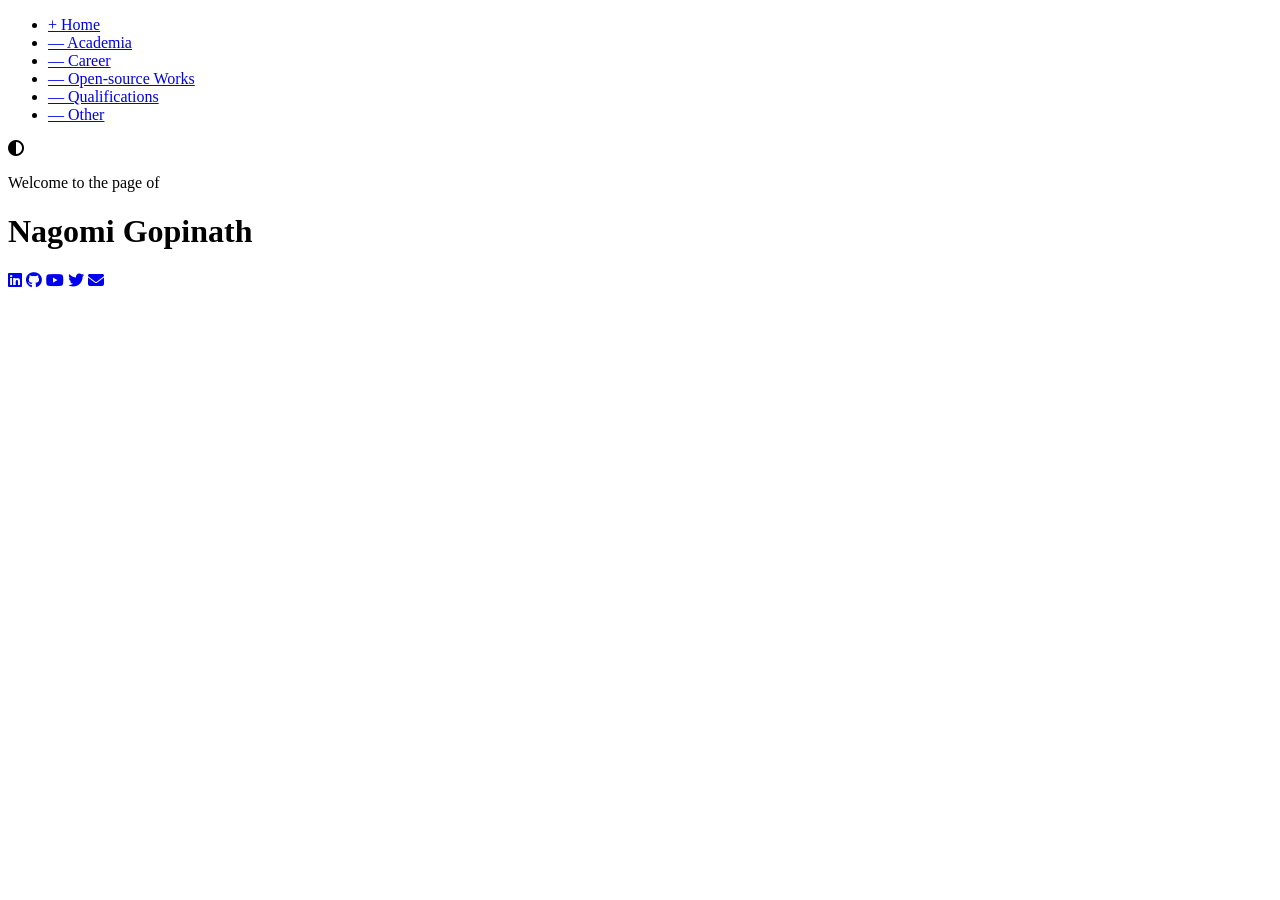
==== index.html @ 9bb97345 "Create home page" ====
<!DOCTYPE html>
<html lang="en">
<head>
    <meta charset="UTF-8">
    <meta name="viewport" content="width=device-width, initial-scale=1.0">
    <title>Welcome to my page</title>
    <link rel="stylesheet" href="style.css">
    <link rel="stylesheet" href="https://cdnjs.cloudflare.com/ajax/libs/font-awesome/6.4.0/css/all.min.css">
</head>
<body>

    <div class="background-overlay"></div>

    <div class="container">
        <nav class="sidebar">
            <ul>
                <li><a href="#home">+ Home</a></li>
                <li><a href="#academia">— Academia</a></li>
                <li><a href="#career">— Career</a></li>
                <li><a href="#open-source">— Open-source Works</a></li>
                <li><a href="#qualifications">— Qualifications</a></li>
                <li><a href="#other">— Other</a></li>
            </ul>
            <div class="theme-toggle">
                <i class="fa-solid fa-circle-half-stroke"></i>
            </div>
        </nav>

        <main class="main-content">
            <p class="subtitle">Welcome to the page of</p>
            <h1 class="title">Nagomi Gopinath</h1>
            
            <div class="social-links">
                <a href="#" target="_blank"><i class="fa-brands fa-linkedin"></i></a>
                <a href="#" target="_blank"><i class="fa-brands fa-github"></i></a>
                <a href="#" target="_blank"><i class="fa-brands fa-youtube"></i></a>
                <a href="#" target="_blank"><i class="fa-brands fa-twitter"></i></a>
                <a href="mailto:your-email@example.com"><i class="fa-solid fa-envelope"></i></a>
            </div>
        </main>
    </div>

</body>
</html>
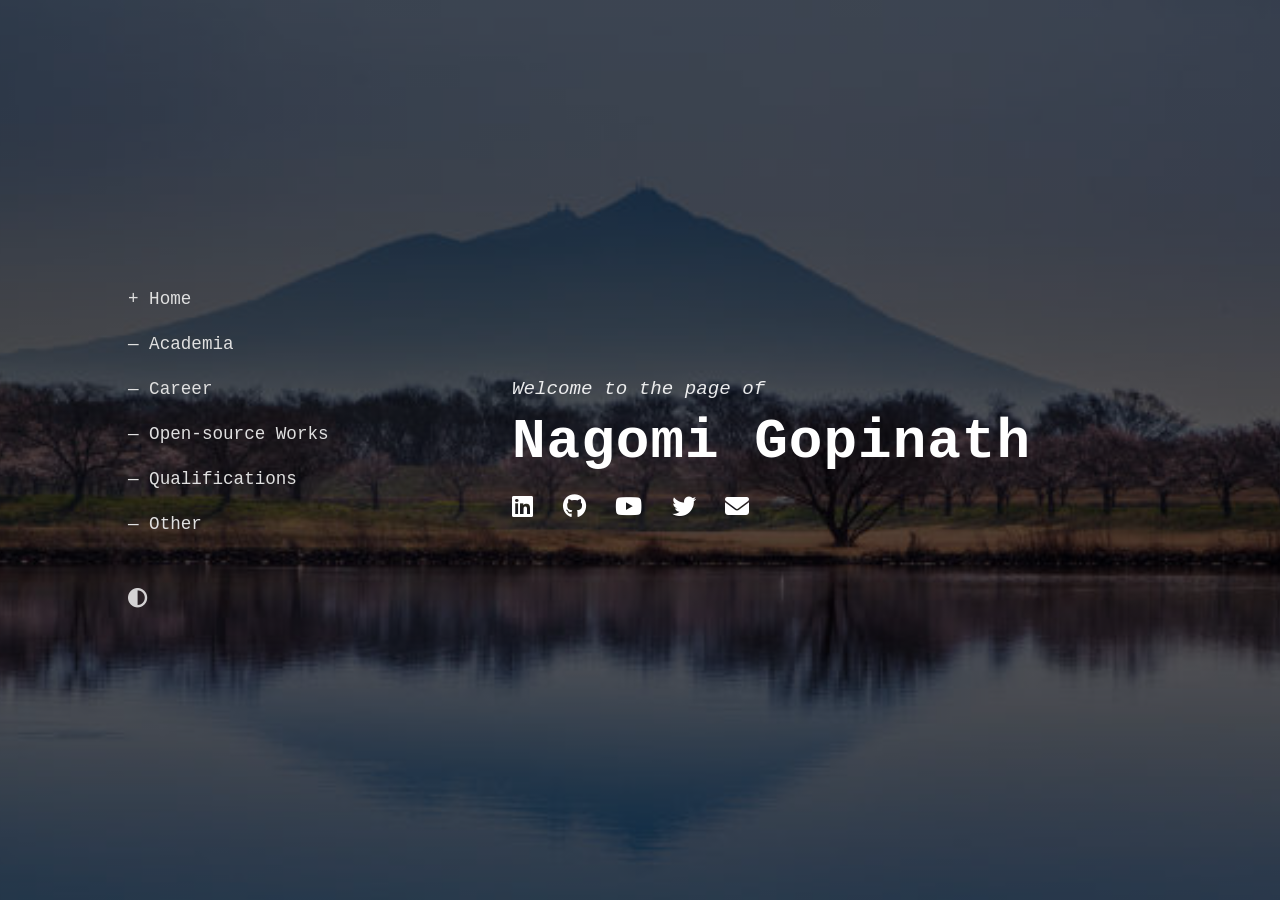
==== commit 0a2b8070: "Update: page links" ====
--- a/index.html
+++ b/index.html
@@ -14,12 +14,12 @@
     <div class="container">
         <nav class="sidebar">
             <ul>
-                <li><a href="#home">+ Home</a></li>
-                <li><a href="#academia">— Academia</a></li>
-                <li><a href="#career">— Career</a></li>
-                <li><a href="#open-source">— Open-source Works</a></li>
-                <li><a href="#qualifications">— Qualifications</a></li>
-                <li><a href="#other">— Other</a></li>
+                <li><a href="index.html">+ Home</a></li>
+                <li><a href="academia.html">— Academia</a></li>
+                <li><a href="career.html">— Career</a></li>
+                <li><a href="open-source.html">— Open-source Works</a></li>
+                <li><a href="qualifications.html">— Qualifications</a></li>
+                <li><a href="other.html">— Other</a></li>
             </ul>
             <div class="theme-toggle">
                 <i class="fa-solid fa-circle-half-stroke"></i>
--- a/style.css
+++ b/style.css
@@ -0,0 +1,102 @@
+* {
+    margin: 0;
+    padding: 0;
+    box-sizing: border-box;
+    font-family: 'Courier New', Courier, monospace;
+}
+
+body, html {
+    height: 100%;
+    color: #ffffff;
+    overflow: hidden;
+}
+
+.background-overlay {
+    position: fixed;
+    top: 0;
+    left: 0;
+    width: 100%;
+    height: 100%;
+    background: linear-gradient(rgba(0, 0, 0, 0.65), rgba(0, 0, 0, 0.65)), url('./mount_tsukuba.jpg');
+    background-size: cover;
+    background-position: center;
+    z-index: -1;
+}
+
+.container {
+    display: flex;
+    height: 100vh;
+    width: 100vw;
+}
+
+.sidebar {
+    width: 35%;
+    display: flex;
+    flex-direction: column;
+    justify-content: center;
+    padding-left: 10%;
+}
+
+.sidebar ul {
+    list-style: none;
+}
+
+.sidebar ul li {
+    margin-bottom: 25px;
+}
+
+.sidebar ul li a {
+    color: #e0e0e0;
+    text-decoration: none;
+    font-size: 1.1rem;
+    transition: color 0.3s;
+}
+
+.sidebar ul li a:hover {
+    color: #ffffff;
+    font-weight: bold;
+}
+
+.theme-toggle {
+    margin-top: 30px;
+    font-size: 1.2rem;
+    cursor: pointer;
+    opacity: 0.8;
+}
+
+.main-content {
+    width: 65%;
+    display: flex;
+    flex-direction: column;
+    justify-content: center;
+    align-items: flex-start;
+    padding-left: 5%;
+}
+
+.subtitle {
+    font-size: 1.2rem;
+    font-style: italic;
+    margin-bottom: 10px;
+    opacity: 0.9;
+}
+
+.title {
+    font-size: 3.5rem;
+    font-weight: 800;
+    margin-bottom: 20px;
+    letter-spacing: 1px;
+}
+
+.social-links a {
+    color: #ffffff;
+    font-size: 1.5rem;
+    margin-right: 20px;
+    text-decoration: none;
+    transition: transform 0.2s, color 0.2s;
+    display: inline-block;
+}
+
+.social-links a:hover {
+    transform: scale(1.1);
+    color: #0077b5;
+}
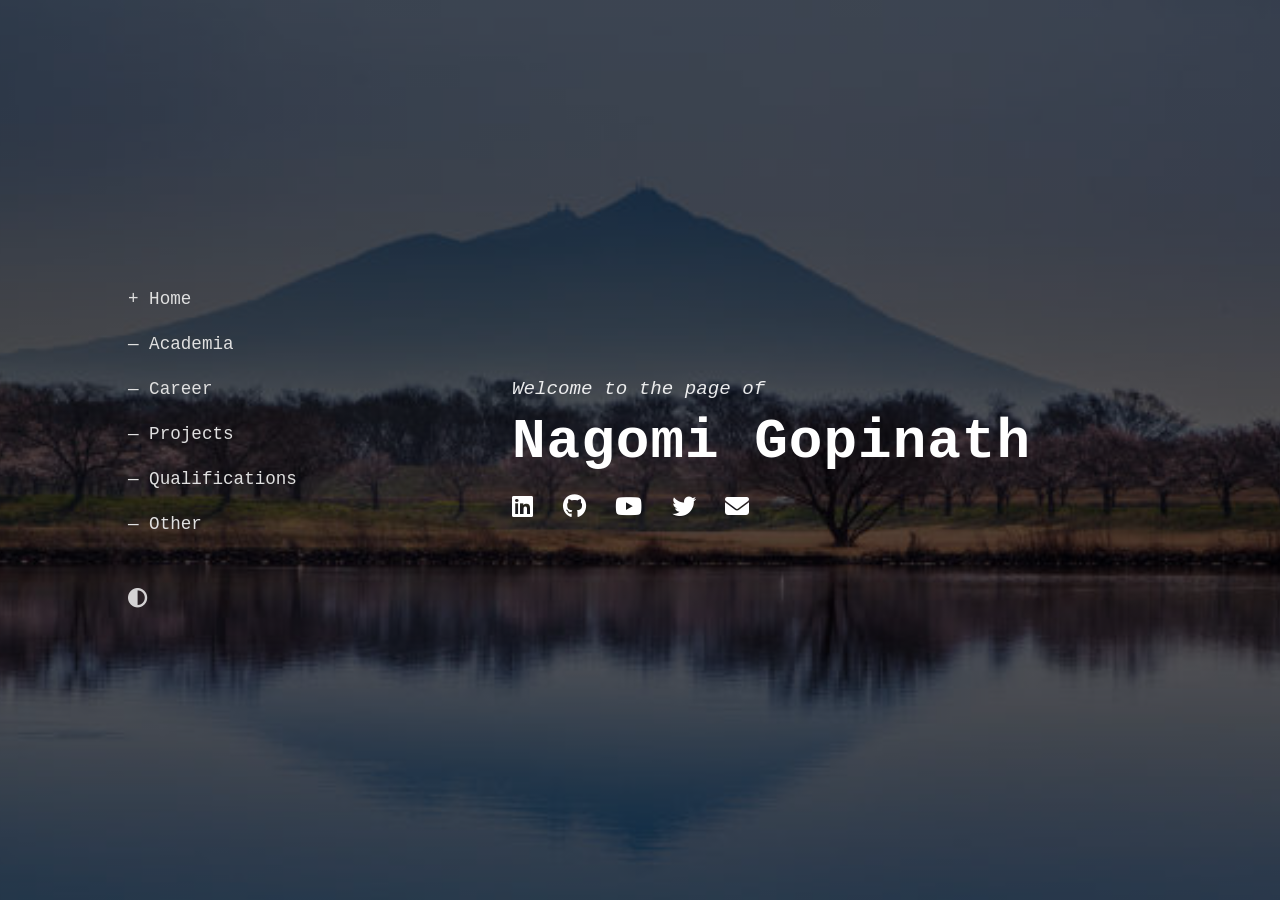
==== commit f8ca358a: "Update: XELA Internship description" ====
--- a/index.html
+++ b/index.html
@@ -17,7 +17,7 @@
                 <li><a href="index.html">+ Home</a></li>
                 <li><a href="academia.html">— Academia</a></li>
                 <li><a href="career.html">— Career</a></li>
-                <li><a href="open-source.html">— Open-source Works</a></li>
+                <li><a href="open-source.html">— Projects</a></li>
                 <li><a href="qualifications.html">— Qualifications</a></li>
                 <li><a href="other.html">— Other</a></li>
             </ul>
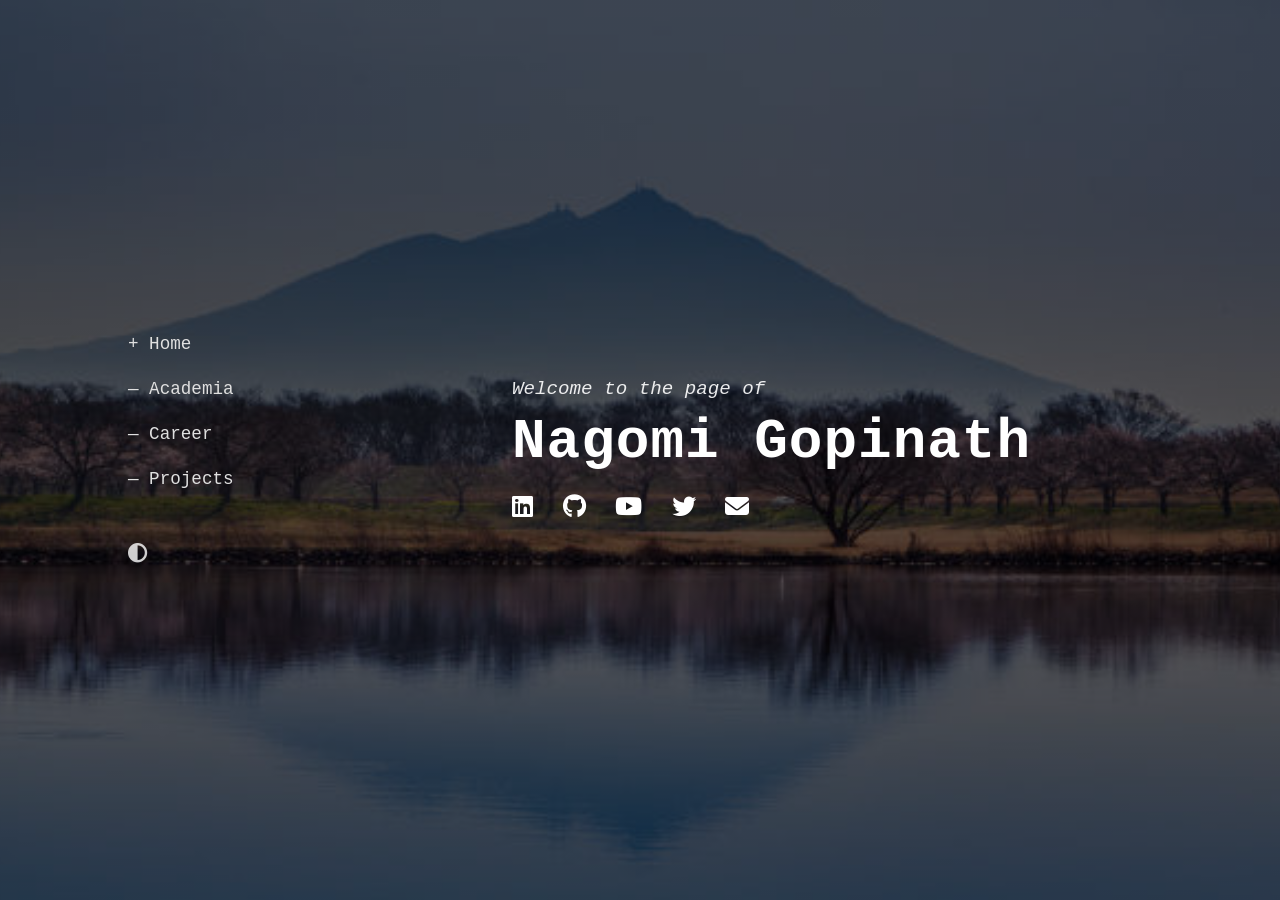
==== commit f6c01266: "Remove extra pages" ====
--- a/index.html
+++ b/index.html
@@ -17,9 +17,7 @@
                 <li><a href="index.html">+ Home</a></li>
                 <li><a href="academia.html">— Academia</a></li>
                 <li><a href="career.html">— Career</a></li>
-                <li><a href="open-source.html">— Projects</a></li>
-                <li><a href="qualifications.html">— Qualifications</a></li>
-                <li><a href="other.html">— Other</a></li>
+                <li><a href="projects.html">— Projects</a></li>
             </ul>
             <div class="theme-toggle">
                 <i class="fa-solid fa-circle-half-stroke"></i>
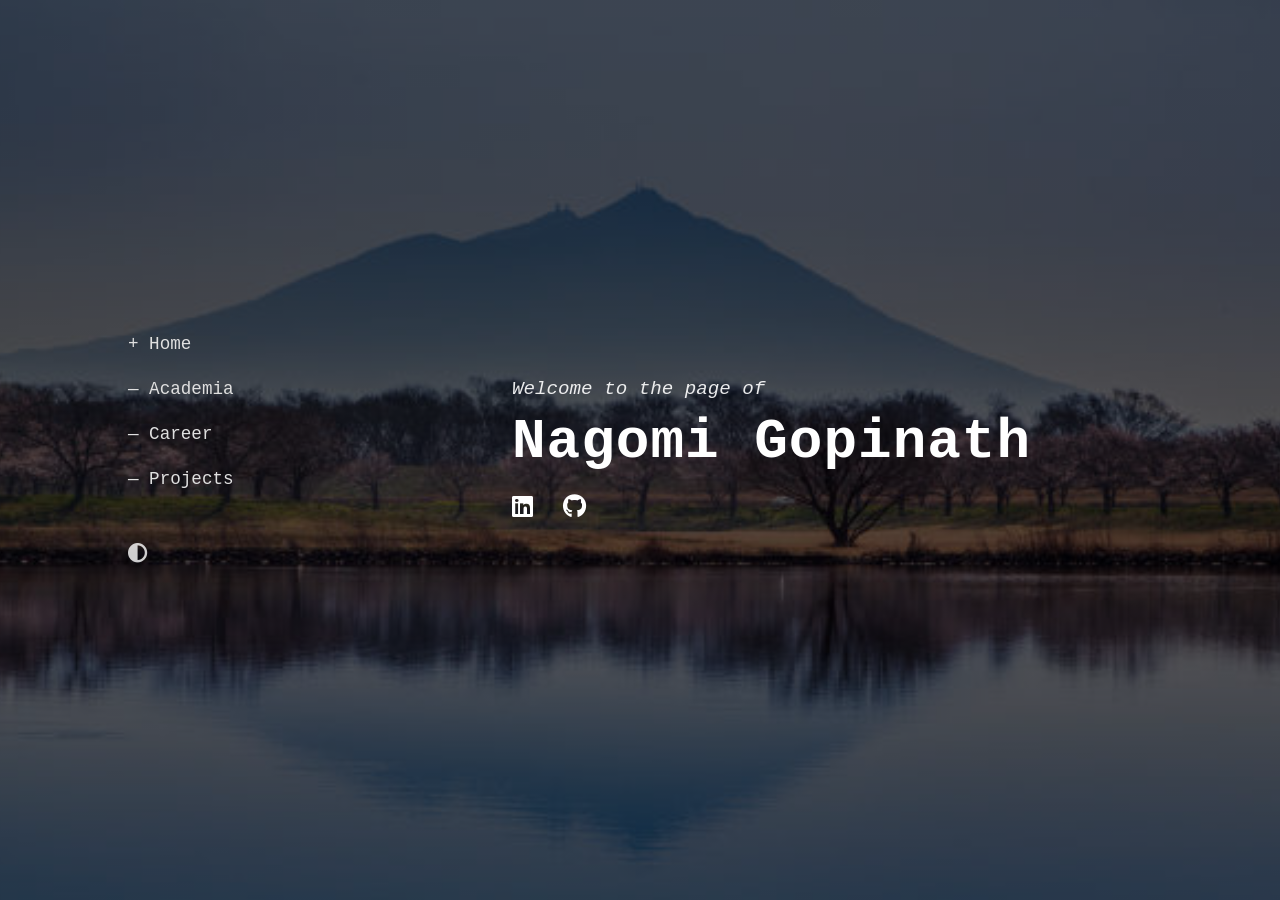
==== commit 9f79cb40: "Update social media links" ====
--- a/index.html
+++ b/index.html
@@ -29,11 +29,8 @@
             <h1 class="title">Nagomi Gopinath</h1>
             
             <div class="social-links">
-                <a href="#" target="_blank"><i class="fa-brands fa-linkedin"></i></a>
-                <a href="#" target="_blank"><i class="fa-brands fa-github"></i></a>
-                <a href="#" target="_blank"><i class="fa-brands fa-youtube"></i></a>
-                <a href="#" target="_blank"><i class="fa-brands fa-twitter"></i></a>
-                <a href="mailto:your-email@example.com"><i class="fa-solid fa-envelope"></i></a>
+                <a href="https://www.linkedin.com/in/nagomigopinath/" target="_blank"><i class="fa-brands fa-linkedin"></i></a>
+                <a href="https://github.com/ngnagomi" target="_blank"><i class="fa-brands fa-github"></i></a>
             </div>
         </main>
     </div>
